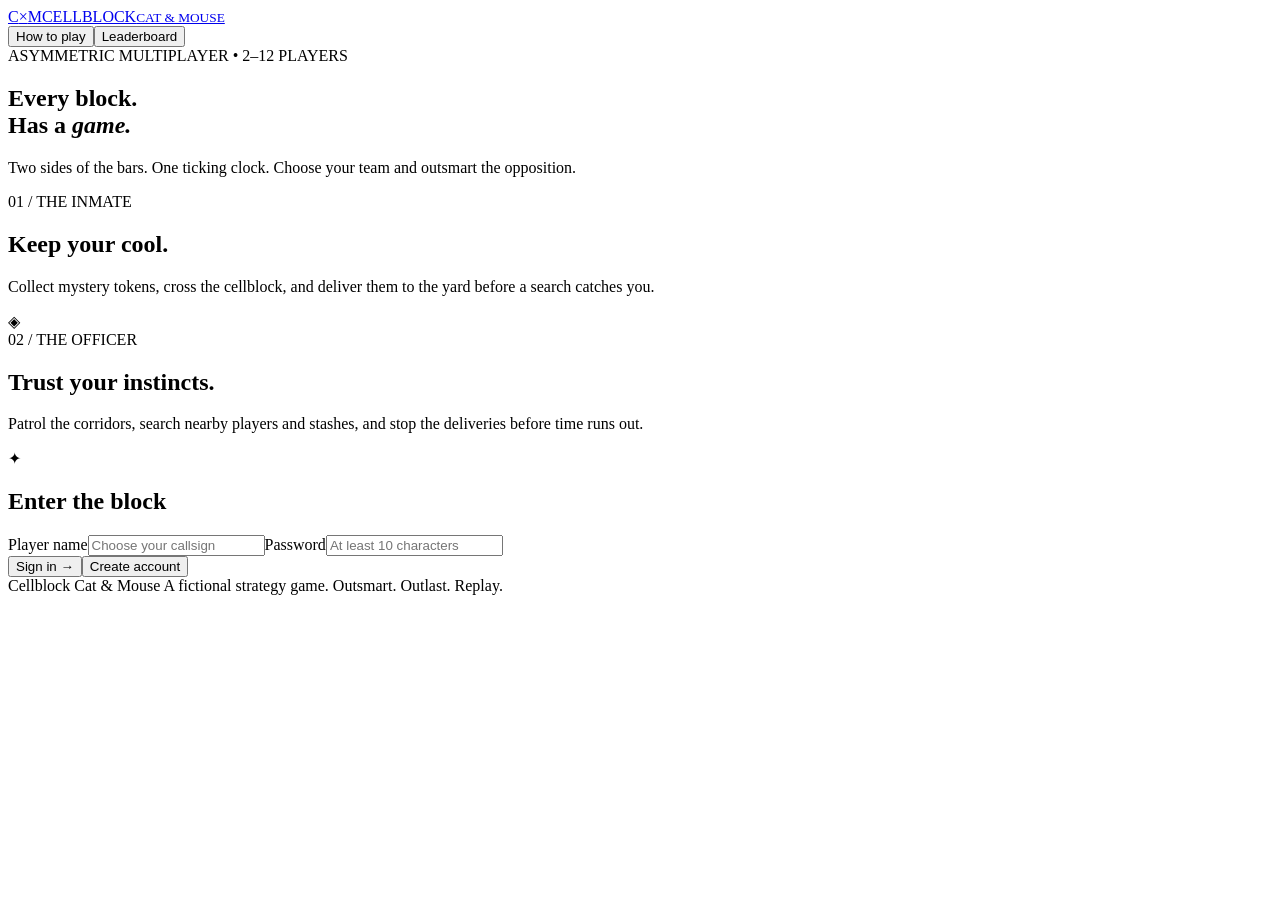
==== public/index.html @ 51e3b208 "Build multiplayer game and Olamidepanel deployment automation" ====
<!doctype html><html lang="en"><head><meta charset="utf-8"><meta name="viewport" content="width=device-width,initial-scale=1"><meta name="theme-color" content="#111820"><title>Cellblock Cat & Mouse</title><link rel="stylesheet" href="/style.css"></head><body><header><a href="/" class="brand"><span class="logo">C<span>×</span>M</span><span>CELLBLOCK<small>CAT & MOUSE</small></span></a><nav><button id="rulesBtn">How to play</button><button id="rankBtn">Leaderboard</button><button id="logout" hidden>Sign out</button></nav></header><main><section id="landing"><div class="eyebrow">ASYMMETRIC MULTIPLAYER • 2–12 PLAYERS</div><h1>Every block.<br>Has a <em>game.</em></h1><p class="intro">Two sides of the bars. One ticking clock. Choose your team and outsmart the opposition.</p><div class="roles"><article class="role inmate"><span>01 / THE INMATE</span><h2>Keep your cool.</h2><p>Collect mystery tokens, cross the cellblock, and deliver them to the yard before a search catches you.</p><div class="glyph">◈</div></article><article class="role officer"><span>02 / THE OFFICER</span><h2>Trust your instincts.</h2><p>Patrol the corridors, search nearby players and stashes, and stop the deliveries before time runs out.</p><div class="glyph">✦</div></article></div><form id="auth"><h2>Enter the block</h2><label>Player name<input id="name" required minlength="3" maxlength="24" autocomplete="username" placeholder="Choose your callsign"></label><label>Password<input id="password" type="password" required minlength="10" maxlength="128" autocomplete="current-password" placeholder="At least 10 characters"></label><div class="row"><button class="primary" type="submit">Sign in →</button><button type="button" id="register">Create account</button></div></form></section><section id="hub" hidden><div class="eyebrow">YOUR NEXT ROUND STARTS HERE</div><h1>Choose a side.</h1><p id="welcome"></p><div class="row choices"><button class="selected" data-role="inmate">◈ Inmate</button><button data-role="officer">✦ Officer</button></div><div class="panel"><h2>Open a cellblock</h2><p>Create a room, invite friends with the code, or add a bot for practice.</p><button id="create" class="primary">Create room →</button><hr><label>Friend's room code<input id="code" maxlength="6" placeholder="ABC123"></label><button id="join">Join room</button></div></section><section id="game" hidden><div class="gamehead"><div><div class="eyebrow">LIVE CELLBLOCK</div><h2>Block <span id="roomcode"></span></h2></div><div class="row"><span id="clock" class="clock"></span><button id="leave">Leave room</button></div></div><div class="arena"><div><div class="scorebar"><span id="objective"></span><span id="progress"></span></div><canvas id="board" width="1008" height="624" aria-label="Cellblock map: use arrow keys to move, space to interact" tabindex="0"></canvas><div id="result" class="result" hidden></div><div class="controls"><div class="dpad"><button data-action="up" aria-label="Move up">↑</button><div><button data-action="left" aria-label="Move left">←</button><button data-action="down" aria-label="Move down">↓</button><button data-action="right" aria-label="Move right">→</button></div></div><button id="interact" class="primary">Interact / Search <small>SPACE</small></button><span id="inventory"></span></div><p class="muted">WASD / arrow keys to move · Space to interact · Orange: inmate · Blue: officer · ◈: stash · Green: delivery yard</p></div><aside><div class="panel"><h3>Team roster</h3><div id="roster"></div><div id="hosttools"><button id="bots">Add practice opponent</button><button id="start" class="primary">Start round →</button></div><button id="switch">Switch team</button></div><div class="panel"><h3>Block radio</h3><div id="events" aria-live="polite"></div></div></aside></div></section></main><footer>Cellblock Cat & Mouse <span>A fictional strategy game. Outsmart. Outlast. Replay.</span></footer><div id="toast" role="status" hidden></div><dialog id="modal"><button id="closeModal" class="close">Close ×</button><div id="modalbody"></div></dialog><script src="/app.js"></script></body></html>
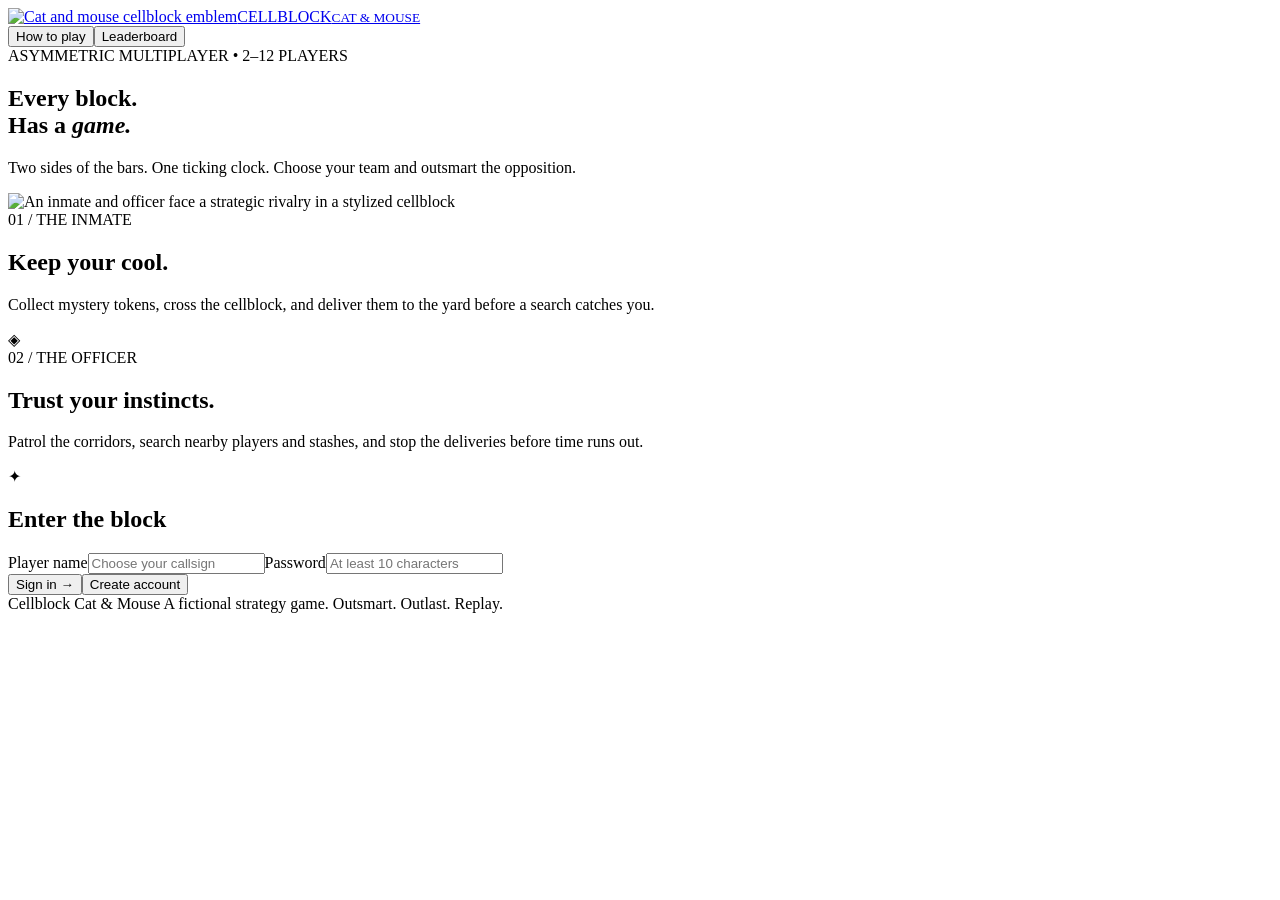
==== commit cfc35e8d: "Add PREA-informed dignity policy, abstract concealment, prison selection and original art" ====
--- a/public/index.html
+++ b/public/index.html
@@ -1 +1 @@
-<!doctype html><html lang="en"><head><meta charset="utf-8"><meta name="viewport" content="width=device-width,initial-scale=1"><meta name="theme-color" content="#111820"><title>Cellblock Cat & Mouse</title><link rel="stylesheet" href="/style.css"></head><body><header><a href="/" class="brand"><span class="logo">C<span>×</span>M</span><span>CELLBLOCK<small>CAT & MOUSE</small></span></a><nav><button id="rulesBtn">How to play</button><button id="rankBtn">Leaderboard</button><button id="logout" hidden>Sign out</button></nav></header><main><section id="landing"><div class="eyebrow">ASYMMETRIC MULTIPLAYER • 2–12 PLAYERS</div><h1>Every block.<br>Has a <em>game.</em></h1><p class="intro">Two sides of the bars. One ticking clock. Choose your team and outsmart the opposition.</p><div class="roles"><article class="role inmate"><span>01 / THE INMATE</span><h2>Keep your cool.</h2><p>Collect mystery tokens, cross the cellblock, and deliver them to the yard before a search catches you.</p><div class="glyph">◈</div></article><article class="role officer"><span>02 / THE OFFICER</span><h2>Trust your instincts.</h2><p>Patrol the corridors, search nearby players and stashes, and stop the deliveries before time runs out.</p><div class="glyph">✦</div></article></div><form id="auth"><h2>Enter the block</h2><label>Player name<input id="name" required minlength="3" maxlength="24" autocomplete="username" placeholder="Choose your callsign"></label><label>Password<input id="password" type="password" required minlength="10" maxlength="128" autocomplete="current-password" placeholder="At least 10 characters"></label><div class="row"><button class="primary" type="submit">Sign in →</button><button type="button" id="register">Create account</button></div></form></section><section id="hub" hidden><div class="eyebrow">YOUR NEXT ROUND STARTS HERE</div><h1>Choose a side.</h1><p id="welcome"></p><div class="row choices"><button class="selected" data-role="inmate">◈ Inmate</button><button data-role="officer">✦ Officer</button></div><div class="panel"><h2>Open a cellblock</h2><p>Create a room, invite friends with the code, or add a bot for practice.</p><button id="create" class="primary">Create room →</button><hr><label>Friend's room code<input id="code" maxlength="6" placeholder="ABC123"></label><button id="join">Join room</button></div></section><section id="game" hidden><div class="gamehead"><div><div class="eyebrow">LIVE CELLBLOCK</div><h2>Block <span id="roomcode"></span></h2></div><div class="row"><span id="clock" class="clock"></span><button id="leave">Leave room</button></div></div><div class="arena"><div><div class="scorebar"><span id="objective"></span><span id="progress"></span></div><canvas id="board" width="1008" height="624" aria-label="Cellblock map: use arrow keys to move, space to interact" tabindex="0"></canvas><div id="result" class="result" hidden></div><div class="controls"><div class="dpad"><button data-action="up" aria-label="Move up">↑</button><div><button data-action="left" aria-label="Move left">←</button><button data-action="down" aria-label="Move down">↓</button><button data-action="right" aria-label="Move right">→</button></div></div><button id="interact" class="primary">Interact / Search <small>SPACE</small></button><span id="inventory"></span></div><p class="muted">WASD / arrow keys to move · Space to interact · Orange: inmate · Blue: officer · ◈: stash · Green: delivery yard</p></div><aside><div class="panel"><h3>Team roster</h3><div id="roster"></div><div id="hosttools"><button id="bots">Add practice opponent</button><button id="start" class="primary">Start round →</button></div><button id="switch">Switch team</button></div><div class="panel"><h3>Block radio</h3><div id="events" aria-live="polite"></div></div></aside></div></section></main><footer>Cellblock Cat & Mouse <span>A fictional strategy game. Outsmart. Outlast. Replay.</span></footer><div id="toast" role="status" hidden></div><dialog id="modal"><button id="closeModal" class="close">Close ×</button><div id="modalbody"></div></dialog><script src="/app.js"></script></body></html>
+<!doctype html><html lang="en"><head><meta charset="utf-8"><meta name="viewport" content="width=device-width,initial-scale=1"><meta name="theme-color" content="#111820"><title>Cellblock Cat & Mouse</title><link rel="stylesheet" href="/style.css"></head><body><header><a href="/" class="brand"><img class="brandmark" src="/assets/logo.webp" alt="Cat and mouse cellblock emblem"><span>CELLBLOCK<small>CAT & MOUSE</small></span></a><nav><button id="rulesBtn">How to play</button><button id="rankBtn">Leaderboard</button><button id="logout" hidden>Sign out</button></nav></header><main><section id="landing"><div class="eyebrow">ASYMMETRIC MULTIPLAYER • 2–12 PLAYERS</div><h1>Every block.<br>Has a <em>game.</em></h1><p class="intro">Two sides of the bars. One ticking clock. Choose your team and outsmart the opposition.</p><img class="coverart" src="/assets/cover.webp" alt="An inmate and officer face a strategic rivalry in a stylized cellblock"><div class="roles"><article class="role inmate"><span>01 / THE INMATE</span><h2>Keep your cool.</h2><p>Collect mystery tokens, cross the cellblock, and deliver them to the yard before a search catches you.</p><div class="glyph">◈</div></article><article class="role officer"><span>02 / THE OFFICER</span><h2>Trust your instincts.</h2><p>Patrol the corridors, search nearby players and stashes, and stop the deliveries before time runs out.</p><div class="glyph">✦</div></article></div><form id="auth"><h2>Enter the block</h2><label>Player name<input id="name" required minlength="3" maxlength="24" autocomplete="username" placeholder="Choose your callsign"></label><label>Password<input id="password" type="password" required minlength="10" maxlength="128" autocomplete="current-password" placeholder="At least 10 characters"></label><div class="row"><button class="primary" type="submit">Sign in →</button><button type="button" id="register">Create account</button></div></form></section><section id="hub" hidden><div class="eyebrow">YOUR NEXT ROUND STARTS HERE</div><h1>Choose a side.</h1><p id="welcome"></p><div class="row choices"><button class="selected" data-role="inmate">◈ Inmate</button><button data-role="officer">✦ Officer</button></div><div class="panel"><h2>Open a cellblock</h2><p>Create a room, invite friends with the code, or add a bot for practice.</p><div class="facilityform"><label>Prison / facility<select id="facilityPreset"><option value="stonehaven">Stonehaven Correctional (fictional)</option><option value="harbor">Harbor Point Facility (fictional)</option><option value="mesa">Red Mesa Cellblock (fictional)</option><option value="custom">Custom prison</option></select></label><div id="customFacility" hidden><label>Prison name<input id="facilityName" maxlength="80" placeholder="Facility name"></label><label>Address<input id="facilityAddress" maxlength="140" placeholder="Street address (optional)"></label><label>City<input id="facilityCity" maxlength="60"></label><label>State / region<input id="facilityRegion" maxlength="60"></label><label>Country<input id="facilityCountry" maxlength="60"></label></div><p class="muted">Presets are fictional. Custom names and addresses are shared with room members. Do not enter a private home address. A real name does not select a real prison policy.</p></div><button id="create" class="primary">Create room →</button><hr><label>Friend's room code<input id="code" maxlength="6" placeholder="ABC123"></label><button id="join">Join room</button></div></section><section id="game" hidden><div class="gamehead"><div><div class="eyebrow">LIVE CELLBLOCK</div><h2>Block <span id="roomcode"></span></h2></div><div class="row"><span id="clock" class="clock"></span><button id="leave">Leave room</button></div></div><p id="facilityLabel" class="muted"></p><div class="arena"><div><div class="scorebar"><span id="objective"></span><span id="progress"></span></div><canvas id="board" width="1008" height="624" aria-label="Cellblock map: use arrow keys to move, space to interact" tabindex="0"></canvas><div id="result" class="result" hidden></div><div class="controls"><div class="dpad"><button data-action="up" aria-label="Move up">↑</button><div><button data-action="left" aria-label="Move left">←</button><button data-action="down" aria-label="Move down">↓</button><button data-action="right" aria-label="Move right">→</button></div></div><button id="interact" class="primary">Interact / Search <small>SPACE</small></button><span id="inventory"></span><button id="conceal">Change concealment</button><button id="surrender">Voluntary surrender</button><button id="scan">Token scan</button><button id="privateReview">Request private review</button></div><p class="muted">WASD / arrow keys to move · Space to interact · Orange: inmate · Blue: officer · ◈: stash · Green: delivery yard</p></div><aside><div class="panel"><h3>Team roster</h3><div id="roster"></div><div id="hosttools"><button id="bots">Add practice opponent</button><button id="start" class="primary">Start round →</button></div><button id="switch">Switch team</button></div><div class="panel"><h3>Policy desk</h3><p class="muted">Dignity-first rules. Enhanced reviews occur off-screen with qualified NPC staff.</p><button id="policyBtn">Policy & search record</button><button id="reportBtn">Record policy concern</button></div><div class="panel"><h3>Block radio</h3><div id="events" aria-live="polite"></div></div></aside></div></section></main><footer>Cellblock Cat & Mouse <span>A fictional strategy game. Outsmart. Outlast. Replay.</span></footer><div id="toast" role="status" hidden></div><dialog id="modal"><button id="closeModal" class="close">Close ×</button><div id="modalbody"></div></dialog><script src="/app.js"></script></body></html>
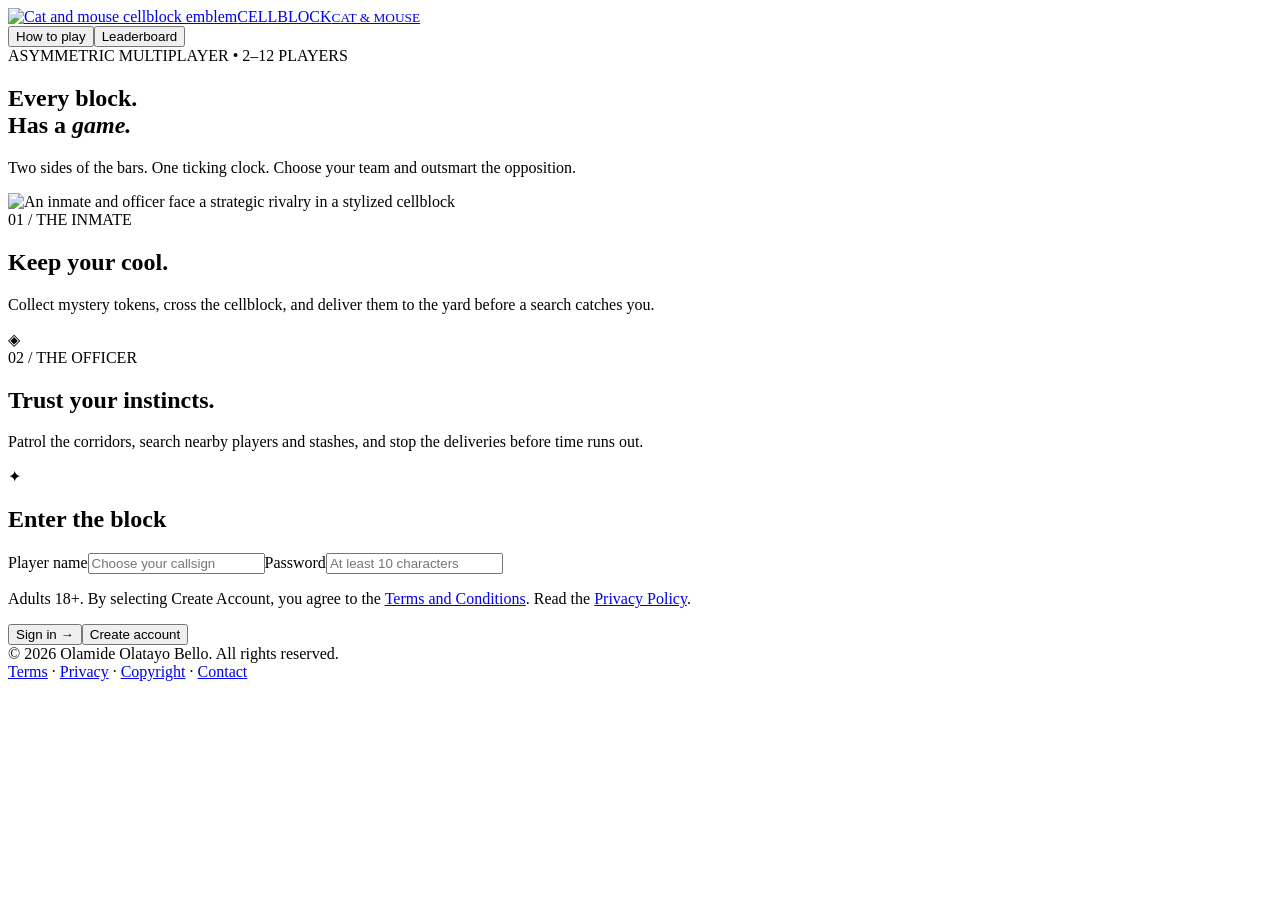
==== commit f049072d: "Add terms, privacy and copyright ownership notices for Olamide Olatayo Bello" ====
--- a/public/index.html
+++ b/public/index.html
@@ -1 +1 @@
-<!doctype html><html lang="en"><head><meta charset="utf-8"><meta name="viewport" content="width=device-width,initial-scale=1"><meta name="theme-color" content="#111820"><title>Cellblock Cat & Mouse</title><link rel="stylesheet" href="/style.css"></head><body><header><a href="/" class="brand"><img class="brandmark" src="/assets/logo.webp" alt="Cat and mouse cellblock emblem"><span>CELLBLOCK<small>CAT & MOUSE</small></span></a><nav><button id="rulesBtn">How to play</button><button id="rankBtn">Leaderboard</button><button id="logout" hidden>Sign out</button></nav></header><main><section id="landing"><div class="eyebrow">ASYMMETRIC MULTIPLAYER • 2–12 PLAYERS</div><h1>Every block.<br>Has a <em>game.</em></h1><p class="intro">Two sides of the bars. One ticking clock. Choose your team and outsmart the opposition.</p><img class="coverart" src="/assets/cover.webp" alt="An inmate and officer face a strategic rivalry in a stylized cellblock"><div class="roles"><article class="role inmate"><span>01 / THE INMATE</span><h2>Keep your cool.</h2><p>Collect mystery tokens, cross the cellblock, and deliver them to the yard before a search catches you.</p><div class="glyph">◈</div></article><article class="role officer"><span>02 / THE OFFICER</span><h2>Trust your instincts.</h2><p>Patrol the corridors, search nearby players and stashes, and stop the deliveries before time runs out.</p><div class="glyph">✦</div></article></div><form id="auth"><h2>Enter the block</h2><label>Player name<input id="name" required minlength="3" maxlength="24" autocomplete="username" placeholder="Choose your callsign"></label><label>Password<input id="password" type="password" required minlength="10" maxlength="128" autocomplete="current-password" placeholder="At least 10 characters"></label><div class="row"><button class="primary" type="submit">Sign in →</button><button type="button" id="register">Create account</button></div></form></section><section id="hub" hidden><div class="eyebrow">YOUR NEXT ROUND STARTS HERE</div><h1>Choose a side.</h1><p id="welcome"></p><div class="row choices"><button class="selected" data-role="inmate">◈ Inmate</button><button data-role="officer">✦ Officer</button></div><div class="panel"><h2>Open a cellblock</h2><p>Create a room, invite friends with the code, or add a bot for practice.</p><div class="facilityform"><label>Prison / facility<select id="facilityPreset"><option value="stonehaven">Stonehaven Correctional (fictional)</option><option value="harbor">Harbor Point Facility (fictional)</option><option value="mesa">Red Mesa Cellblock (fictional)</option><option value="custom">Custom prison</option></select></label><div id="customFacility" hidden><label>Prison name<input id="facilityName" maxlength="80" placeholder="Facility name"></label><label>Address<input id="facilityAddress" maxlength="140" placeholder="Street address (optional)"></label><label>City<input id="facilityCity" maxlength="60"></label><label>State / region<input id="facilityRegion" maxlength="60"></label><label>Country<input id="facilityCountry" maxlength="60"></label></div><p class="muted">Presets are fictional. Custom names and addresses are shared with room members. Do not enter a private home address. A real name does not select a real prison policy.</p></div><button id="create" class="primary">Create room →</button><hr><label>Friend's room code<input id="code" maxlength="6" placeholder="ABC123"></label><button id="join">Join room</button></div></section><section id="game" hidden><div class="gamehead"><div><div class="eyebrow">LIVE CELLBLOCK</div><h2>Block <span id="roomcode"></span></h2></div><div class="row"><span id="clock" class="clock"></span><button id="leave">Leave room</button></div></div><p id="facilityLabel" class="muted"></p><div class="arena"><div><div class="scorebar"><span id="objective"></span><span id="progress"></span></div><canvas id="board" width="1008" height="624" aria-label="Cellblock map: use arrow keys to move, space to interact" tabindex="0"></canvas><div id="result" class="result" hidden></div><div class="controls"><div class="dpad"><button data-action="up" aria-label="Move up">↑</button><div><button data-action="left" aria-label="Move left">←</button><button data-action="down" aria-label="Move down">↓</button><button data-action="right" aria-label="Move right">→</button></div></div><button id="interact" class="primary">Interact / Search <small>SPACE</small></button><span id="inventory"></span><button id="conceal">Change concealment</button><button id="surrender">Voluntary surrender</button><button id="scan">Token scan</button><button id="privateReview">Request private review</button></div><p class="muted">WASD / arrow keys to move · Space to interact · Orange: inmate · Blue: officer · ◈: stash · Green: delivery yard</p></div><aside><div class="panel"><h3>Team roster</h3><div id="roster"></div><div id="hosttools"><button id="bots">Add practice opponent</button><button id="start" class="primary">Start round →</button></div><button id="switch">Switch team</button></div><div class="panel"><h3>Policy desk</h3><p class="muted">Dignity-first rules. Enhanced reviews occur off-screen with qualified NPC staff.</p><button id="policyBtn">Policy & search record</button><button id="reportBtn">Record policy concern</button></div><div class="panel"><h3>Block radio</h3><div id="events" aria-live="polite"></div></div></aside></div></section></main><footer>Cellblock Cat & Mouse <span>A fictional strategy game. Outsmart. Outlast. Replay.</span></footer><div id="toast" role="status" hidden></div><dialog id="modal"><button id="closeModal" class="close">Close ×</button><div id="modalbody"></div></dialog><script src="/app.js"></script></body></html>
+<!doctype html><html lang="en"><head><meta charset="utf-8"><meta name="viewport" content="width=device-width,initial-scale=1"><meta name="theme-color" content="#111820"><title>Cellblock Cat & Mouse</title><link rel="stylesheet" href="/style.css"></head><body><header><a href="/" class="brand"><img class="brandmark" src="/assets/logo.webp" alt="Cat and mouse cellblock emblem"><span>CELLBLOCK<small>CAT & MOUSE</small></span></a><nav><button id="rulesBtn">How to play</button><button id="rankBtn">Leaderboard</button><button id="logout" hidden>Sign out</button></nav></header><main><section id="landing"><div class="eyebrow">ASYMMETRIC MULTIPLAYER • 2–12 PLAYERS</div><h1>Every block.<br>Has a <em>game.</em></h1><p class="intro">Two sides of the bars. One ticking clock. Choose your team and outsmart the opposition.</p><img class="coverart" src="/assets/cover.webp" alt="An inmate and officer face a strategic rivalry in a stylized cellblock"><div class="roles"><article class="role inmate"><span>01 / THE INMATE</span><h2>Keep your cool.</h2><p>Collect mystery tokens, cross the cellblock, and deliver them to the yard before a search catches you.</p><div class="glyph">◈</div></article><article class="role officer"><span>02 / THE OFFICER</span><h2>Trust your instincts.</h2><p>Patrol the corridors, search nearby players and stashes, and stop the deliveries before time runs out.</p><div class="glyph">✦</div></article></div><form id="auth"><h2>Enter the block</h2><label>Player name<input id="name" required minlength="3" maxlength="24" autocomplete="username" placeholder="Choose your callsign"></label><label>Password<input id="password" type="password" required minlength="10" maxlength="128" autocomplete="current-password" placeholder="At least 10 characters"></label><p class="muted">Adults 18+. By selecting Create Account, you agree to the <a href="/terms">Terms and Conditions</a>. Read the <a href="/privacy">Privacy Policy</a>.</p><div class="row"><button class="primary" type="submit">Sign in →</button><button type="button" id="register">Create account</button></div></form></section><section id="hub" hidden><div class="eyebrow">YOUR NEXT ROUND STARTS HERE</div><h1>Choose a side.</h1><p id="welcome"></p><div class="row choices"><button class="selected" data-role="inmate">◈ Inmate</button><button data-role="officer">✦ Officer</button></div><div class="panel"><h2>Open a cellblock</h2><p>Create a room, invite friends with the code, or add a bot for practice.</p><div class="facilityform"><label>Prison / facility<select id="facilityPreset"><option value="stonehaven">Stonehaven Correctional (fictional)</option><option value="harbor">Harbor Point Facility (fictional)</option><option value="mesa">Red Mesa Cellblock (fictional)</option><option value="custom">Custom prison</option></select></label><div id="customFacility" hidden><label>Prison name<input id="facilityName" maxlength="80" placeholder="Facility name"></label><label>Address<input id="facilityAddress" maxlength="140" placeholder="Street address (optional)"></label><label>City<input id="facilityCity" maxlength="60"></label><label>State / region<input id="facilityRegion" maxlength="60"></label><label>Country<input id="facilityCountry" maxlength="60"></label></div><p class="muted">Presets are fictional. Custom names and addresses are shared with room members. Do not enter a private home address. A real name does not select a real prison policy.</p></div><button id="create" class="primary">Create room →</button><hr><label>Friend's room code<input id="code" maxlength="6" placeholder="ABC123"></label><button id="join">Join room</button></div></section><section id="game" hidden><div class="gamehead"><div><div class="eyebrow">LIVE CELLBLOCK</div><h2>Block <span id="roomcode"></span></h2></div><div class="row"><span id="clock" class="clock"></span><button id="leave">Leave room</button></div></div><p id="facilityLabel" class="muted"></p><div class="arena"><div><div class="scorebar"><span id="objective"></span><span id="progress"></span></div><canvas id="board" width="1008" height="624" aria-label="Cellblock map: use arrow keys to move, space to interact" tabindex="0"></canvas><div id="result" class="result" hidden></div><div class="controls"><div class="dpad"><button data-action="up" aria-label="Move up">↑</button><div><button data-action="left" aria-label="Move left">←</button><button data-action="down" aria-label="Move down">↓</button><button data-action="right" aria-label="Move right">→</button></div></div><button id="interact" class="primary">Interact / Search <small>SPACE</small></button><span id="inventory"></span><button id="conceal">Change concealment</button><button id="surrender">Voluntary surrender</button><button id="scan">Token scan</button><button id="privateReview">Request private review</button></div><p class="muted">WASD / arrow keys to move · Space to interact · Orange: inmate · Blue: officer · ◈: stash · Green: delivery yard</p></div><aside><div class="panel"><h3>Team roster</h3><div id="roster"></div><div id="hosttools"><button id="bots">Add practice opponent</button><button id="start" class="primary">Start round →</button></div><button id="switch">Switch team</button></div><div class="panel"><h3>Policy desk</h3><p class="muted">Dignity-first rules. Enhanced reviews occur off-screen with qualified NPC staff.</p><button id="policyBtn">Policy & search record</button><button id="reportBtn">Record policy concern</button></div><div class="panel"><h3>Block radio</h3><div id="events" aria-live="polite"></div></div></aside></div></section></main><footer><span>© 2026 Olamide Olatayo Bello. All rights reserved.</span><nav><a href="/terms">Terms</a> · <a href="/privacy">Privacy</a> · <a href="/copyright">Copyright</a> · <a href="/contact">Contact</a></nav></footer><div id="toast" role="status" hidden></div><dialog id="modal"><button id="closeModal" class="close">Close ×</button><div id="modalbody"></div></dialog><script src="/app.js"></script></body></html>
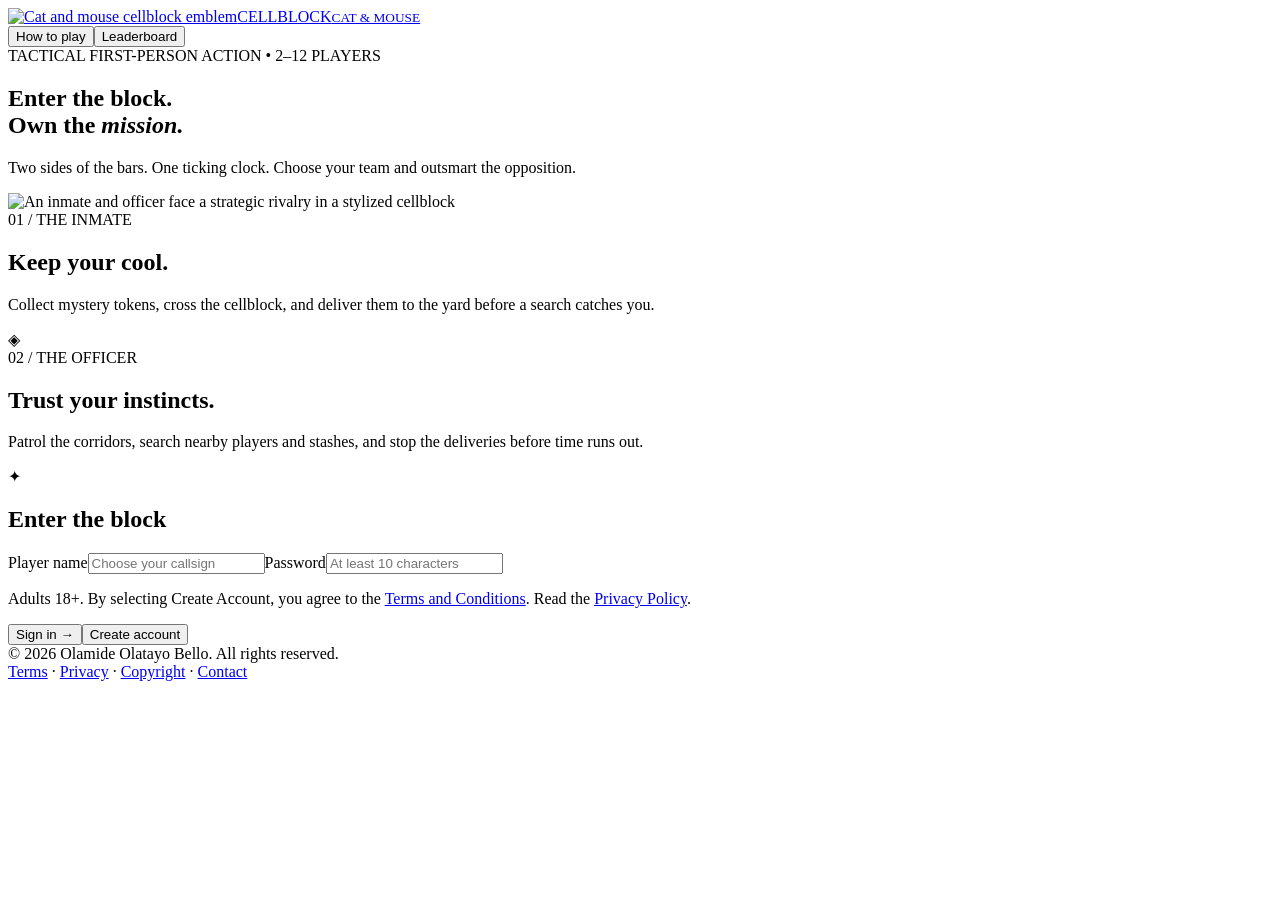
==== commit 7454d56c: "Upgrade to original tactical first-person graphics, mobile aiming, sound and sprint" ====
--- a/public/index.html
+++ b/public/index.html
@@ -1 +1 @@
-<!doctype html><html lang="en"><head><meta charset="utf-8"><meta name="viewport" content="width=device-width,initial-scale=1"><meta name="theme-color" content="#111820"><title>Cellblock Cat & Mouse</title><link rel="stylesheet" href="/style.css"></head><body><header><a href="/" class="brand"><img class="brandmark" src="/assets/logo.webp" alt="Cat and mouse cellblock emblem"><span>CELLBLOCK<small>CAT & MOUSE</small></span></a><nav><button id="rulesBtn">How to play</button><button id="rankBtn">Leaderboard</button><button id="logout" hidden>Sign out</button></nav></header><main><section id="landing"><div class="eyebrow">ASYMMETRIC MULTIPLAYER • 2–12 PLAYERS</div><h1>Every block.<br>Has a <em>game.</em></h1><p class="intro">Two sides of the bars. One ticking clock. Choose your team and outsmart the opposition.</p><img class="coverart" src="/assets/cover.webp" alt="An inmate and officer face a strategic rivalry in a stylized cellblock"><div class="roles"><article class="role inmate"><span>01 / THE INMATE</span><h2>Keep your cool.</h2><p>Collect mystery tokens, cross the cellblock, and deliver them to the yard before a search catches you.</p><div class="glyph">◈</div></article><article class="role officer"><span>02 / THE OFFICER</span><h2>Trust your instincts.</h2><p>Patrol the corridors, search nearby players and stashes, and stop the deliveries before time runs out.</p><div class="glyph">✦</div></article></div><form id="auth"><h2>Enter the block</h2><label>Player name<input id="name" required minlength="3" maxlength="24" autocomplete="username" placeholder="Choose your callsign"></label><label>Password<input id="password" type="password" required minlength="10" maxlength="128" autocomplete="current-password" placeholder="At least 10 characters"></label><p class="muted">Adults 18+. By selecting Create Account, you agree to the <a href="/terms">Terms and Conditions</a>. Read the <a href="/privacy">Privacy Policy</a>.</p><div class="row"><button class="primary" type="submit">Sign in →</button><button type="button" id="register">Create account</button></div></form></section><section id="hub" hidden><div class="eyebrow">YOUR NEXT ROUND STARTS HERE</div><h1>Choose a side.</h1><p id="welcome"></p><div class="row choices"><button class="selected" data-role="inmate">◈ Inmate</button><button data-role="officer">✦ Officer</button></div><div class="panel"><h2>Open a cellblock</h2><p>Create a room, invite friends with the code, or add a bot for practice.</p><div class="facilityform"><label>Prison / facility<select id="facilityPreset"><option value="stonehaven">Stonehaven Correctional (fictional)</option><option value="harbor">Harbor Point Facility (fictional)</option><option value="mesa">Red Mesa Cellblock (fictional)</option><option value="custom">Custom prison</option></select></label><div id="customFacility" hidden><label>Prison name<input id="facilityName" maxlength="80" placeholder="Facility name"></label><label>Address<input id="facilityAddress" maxlength="140" placeholder="Street address (optional)"></label><label>City<input id="facilityCity" maxlength="60"></label><label>State / region<input id="facilityRegion" maxlength="60"></label><label>Country<input id="facilityCountry" maxlength="60"></label></div><p class="muted">Presets are fictional. Custom names and addresses are shared with room members. Do not enter a private home address. A real name does not select a real prison policy.</p></div><button id="create" class="primary">Create room →</button><hr><label>Friend's room code<input id="code" maxlength="6" placeholder="ABC123"></label><button id="join">Join room</button></div></section><section id="game" hidden><div class="gamehead"><div><div class="eyebrow">LIVE CELLBLOCK</div><h2>Block <span id="roomcode"></span></h2></div><div class="row"><span id="clock" class="clock"></span><button id="leave">Leave room</button></div></div><p id="facilityLabel" class="muted"></p><div class="arena"><div><div class="scorebar"><span id="objective"></span><span id="progress"></span></div><canvas id="board" width="1008" height="624" aria-label="Cellblock map: use arrow keys to move, space to interact" tabindex="0"></canvas><div id="result" class="result" hidden></div><div class="controls"><div class="dpad"><button data-action="up" aria-label="Move up">↑</button><div><button data-action="left" aria-label="Move left">←</button><button data-action="down" aria-label="Move down">↓</button><button data-action="right" aria-label="Move right">→</button></div></div><button id="interact" class="primary">Interact / Search <small>SPACE</small></button><span id="inventory"></span><button id="conceal">Change concealment</button><button id="surrender">Voluntary surrender</button><button id="scan">Token scan</button><button id="privateReview">Request private review</button></div><p class="muted">WASD / arrow keys to move · Space to interact · Orange: inmate · Blue: officer · ◈: stash · Green: delivery yard</p></div><aside><div class="panel"><h3>Team roster</h3><div id="roster"></div><div id="hosttools"><button id="bots">Add practice opponent</button><button id="start" class="primary">Start round →</button></div><button id="switch">Switch team</button></div><div class="panel"><h3>Policy desk</h3><p class="muted">Dignity-first rules. Enhanced reviews occur off-screen with qualified NPC staff.</p><button id="policyBtn">Policy & search record</button><button id="reportBtn">Record policy concern</button></div><div class="panel"><h3>Block radio</h3><div id="events" aria-live="polite"></div></div></aside></div></section></main><footer><span>© 2026 Olamide Olatayo Bello. All rights reserved.</span><nav><a href="/terms">Terms</a> · <a href="/privacy">Privacy</a> · <a href="/copyright">Copyright</a> · <a href="/contact">Contact</a></nav></footer><div id="toast" role="status" hidden></div><dialog id="modal"><button id="closeModal" class="close">Close ×</button><div id="modalbody"></div></dialog><script src="/app.js"></script></body></html>
+<!doctype html><html lang="en"><head><meta charset="utf-8"><meta name="viewport" content="width=device-width,initial-scale=1"><meta name="theme-color" content="#111820"><title>Cellblock Cat & Mouse</title><link rel="stylesheet" href="/style.css"></head><body><header><a href="/" class="brand"><img class="brandmark" src="/assets/logo.webp" alt="Cat and mouse cellblock emblem"><span>CELLBLOCK<small>CAT & MOUSE</small></span></a><nav><button id="rulesBtn">How to play</button><button id="rankBtn">Leaderboard</button><button id="logout" hidden>Sign out</button></nav></header><main><section id="landing"><div class="eyebrow">TACTICAL FIRST-PERSON ACTION • 2–12 PLAYERS</div><h1>Enter the block.<br>Own the <em>mission.</em></h1><p class="intro">Two sides of the bars. One ticking clock. Choose your team and outsmart the opposition.</p><img class="coverart" src="/assets/cover.webp" alt="An inmate and officer face a strategic rivalry in a stylized cellblock"><div class="roles"><article class="role inmate"><span>01 / THE INMATE</span><h2>Keep your cool.</h2><p>Collect mystery tokens, cross the cellblock, and deliver them to the yard before a search catches you.</p><div class="glyph">◈</div></article><article class="role officer"><span>02 / THE OFFICER</span><h2>Trust your instincts.</h2><p>Patrol the corridors, search nearby players and stashes, and stop the deliveries before time runs out.</p><div class="glyph">✦</div></article></div><form id="auth"><h2>Enter the block</h2><label>Player name<input id="name" required minlength="3" maxlength="24" autocomplete="username" placeholder="Choose your callsign"></label><label>Password<input id="password" type="password" required minlength="10" maxlength="128" autocomplete="current-password" placeholder="At least 10 characters"></label><p class="muted">Adults 18+. By selecting Create Account, you agree to the <a href="/terms">Terms and Conditions</a>. Read the <a href="/privacy">Privacy Policy</a>.</p><div class="row"><button class="primary" type="submit">Sign in →</button><button type="button" id="register">Create account</button></div></form></section><section id="hub" hidden><div class="eyebrow">YOUR NEXT ROUND STARTS HERE</div><h1>Choose a side.</h1><p id="welcome"></p><div class="row choices"><button class="selected" data-role="inmate">◈ Inmate</button><button data-role="officer">✦ Officer</button></div><div class="panel"><h2>Open a cellblock</h2><p>Create a room, invite friends with the code, or add a bot for practice.</p><div class="facilityform"><label>Prison / facility<select id="facilityPreset"><option value="stonehaven">Stonehaven Correctional (fictional)</option><option value="harbor">Harbor Point Facility (fictional)</option><option value="mesa">Red Mesa Cellblock (fictional)</option><option value="custom">Custom prison</option></select></label><div id="customFacility" hidden><label>Prison name<input id="facilityName" maxlength="80" placeholder="Facility name"></label><label>Address<input id="facilityAddress" maxlength="140" placeholder="Street address (optional)"></label><label>City<input id="facilityCity" maxlength="60"></label><label>State / region<input id="facilityRegion" maxlength="60"></label><label>Country<input id="facilityCountry" maxlength="60"></label></div><p class="muted">Presets are fictional. Custom names and addresses are shared with room members. Do not enter a private home address. A real name does not select a real prison policy.</p></div><button id="create" class="primary">Create room →</button><hr><label>Friend's room code<input id="code" maxlength="6" placeholder="ABC123"></label><button id="join">Join room</button></div></section><section id="game" hidden><div class="gamehead"><div><div class="eyebrow">LIVE CELLBLOCK</div><h2>Block <span id="roomcode"></span></h2></div><div class="row"><span id="clock" class="clock"></span><button id="leave">Leave room</button></div></div><p id="facilityLabel" class="muted"></p><div class="arena"><div><div class="scorebar"><span id="objective"></span><span id="progress"></span></div><div class="viewtools"><button id="soundBtn">Sound off</button><button id="graphicsBtn">Graphics: High</button><button id="fullBtn">Fullscreen</button></div><div class="fpsviewport"><canvas id="board" width="1008" height="624" aria-label="First-person cellblock: WASD movement, mouse or drag aiming, E interaction" tabindex="0"></canvas></div><div id="result" class="result" hidden></div><div class="controls"><button id="turnLeft" aria-label="Turn left">↶ Aim</button><button id="turnRight" aria-label="Turn right">Aim ↷</button><button id="sprintBtn" aria-pressed="false">Sprint</button><div class="dpad"><button data-action="up" aria-label="Move up">↑</button><div><button data-action="left" aria-label="Move left">←</button><button data-action="down" aria-label="Move down">↓</button><button data-action="right" aria-label="Move right">→</button></div></div><button id="interact" class="primary">Interact / Search <small>SPACE</small></button><span id="inventory"></span><button id="conceal">Change concealment</button><button id="surrender">Voluntary surrender</button><button id="scan">Token scan</button><button id="privateReview">Request private review</button></div><p class="muted">WASD move · Mouse / drag aim · Shift sprint · E interact · R equipment · F review / surrender · Esc release mouse</p></div><aside><div class="panel"><h3>Team roster</h3><div id="roster"></div><div id="hosttools"><button id="bots">Add practice opponent</button><button id="start" class="primary">Start round →</button></div><button id="switch">Switch team</button></div><div class="panel"><h3>Policy desk</h3><p class="muted">Dignity-first rules. Enhanced reviews occur off-screen with qualified NPC staff.</p><button id="policyBtn">Policy & search record</button><button id="reportBtn">Record policy concern</button></div><div class="panel"><h3>Block radio</h3><div id="events" aria-live="polite"></div></div></aside></div></section></main><footer><span>© 2026 Olamide Olatayo Bello. All rights reserved.</span><nav><a href="/terms">Terms</a> · <a href="/privacy">Privacy</a> · <a href="/copyright">Copyright</a> · <a href="/contact">Contact</a></nav></footer><div id="toast" role="status" hidden></div><dialog id="modal"><button id="closeModal" class="close">Close ×</button><div id="modalbody"></div></dialog><script src="/fps.js"></script><script src="/app.js"></script></body></html>
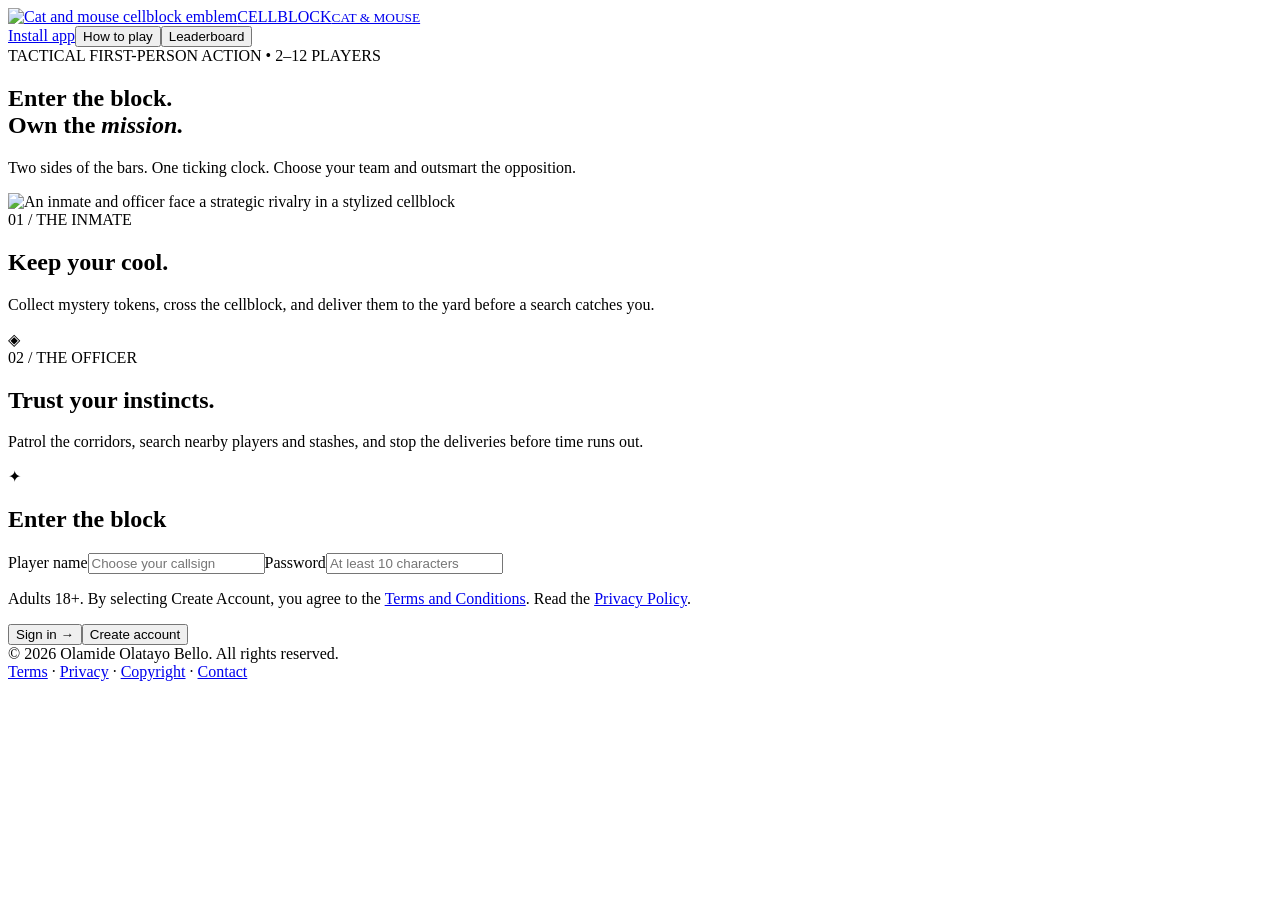
==== commit e8369e04: "Build signed Android game client, website install button and mobile store deployment" ====
--- a/public/index.html
+++ b/public/index.html
@@ -1 +1 @@
-<!doctype html><html lang="en"><head><meta charset="utf-8"><meta name="viewport" content="width=device-width,initial-scale=1"><meta name="theme-color" content="#111820"><title>Cellblock Cat & Mouse</title><link rel="stylesheet" href="/style.css"></head><body><header><a href="/" class="brand"><img class="brandmark" src="/assets/logo.webp" alt="Cat and mouse cellblock emblem"><span>CELLBLOCK<small>CAT & MOUSE</small></span></a><nav><button id="rulesBtn">How to play</button><button id="rankBtn">Leaderboard</button><button id="logout" hidden>Sign out</button></nav></header><main><section id="landing"><div class="eyebrow">TACTICAL FIRST-PERSON ACTION • 2–12 PLAYERS</div><h1>Enter the block.<br>Own the <em>mission.</em></h1><p class="intro">Two sides of the bars. One ticking clock. Choose your team and outsmart the opposition.</p><img class="coverart" src="/assets/cover.webp" alt="An inmate and officer face a strategic rivalry in a stylized cellblock"><div class="roles"><article class="role inmate"><span>01 / THE INMATE</span><h2>Keep your cool.</h2><p>Collect mystery tokens, cross the cellblock, and deliver them to the yard before a search catches you.</p><div class="glyph">◈</div></article><article class="role officer"><span>02 / THE OFFICER</span><h2>Trust your instincts.</h2><p>Patrol the corridors, search nearby players and stashes, and stop the deliveries before time runs out.</p><div class="glyph">✦</div></article></div><form id="auth"><h2>Enter the block</h2><label>Player name<input id="name" required minlength="3" maxlength="24" autocomplete="username" placeholder="Choose your callsign"></label><label>Password<input id="password" type="password" required minlength="10" maxlength="128" autocomplete="current-password" placeholder="At least 10 characters"></label><p class="muted">Adults 18+. By selecting Create Account, you agree to the <a href="/terms">Terms and Conditions</a>. Read the <a href="/privacy">Privacy Policy</a>.</p><div class="row"><button class="primary" type="submit">Sign in →</button><button type="button" id="register">Create account</button></div></form></section><section id="hub" hidden><div class="eyebrow">YOUR NEXT ROUND STARTS HERE</div><h1>Choose a side.</h1><p id="welcome"></p><div class="row choices"><button class="selected" data-role="inmate">◈ Inmate</button><button data-role="officer">✦ Officer</button></div><div class="panel"><h2>Open a cellblock</h2><p>Create a room, invite friends with the code, or add a bot for practice.</p><div class="facilityform"><label>Prison / facility<select id="facilityPreset"><option value="stonehaven">Stonehaven Correctional (fictional)</option><option value="harbor">Harbor Point Facility (fictional)</option><option value="mesa">Red Mesa Cellblock (fictional)</option><option value="custom">Custom prison</option></select></label><div id="customFacility" hidden><label>Prison name<input id="facilityName" maxlength="80" placeholder="Facility name"></label><label>Address<input id="facilityAddress" maxlength="140" placeholder="Street address (optional)"></label><label>City<input id="facilityCity" maxlength="60"></label><label>State / region<input id="facilityRegion" maxlength="60"></label><label>Country<input id="facilityCountry" maxlength="60"></label></div><p class="muted">Presets are fictional. Custom names and addresses are shared with room members. Do not enter a private home address. A real name does not select a real prison policy.</p></div><button id="create" class="primary">Create room →</button><hr><label>Friend's room code<input id="code" maxlength="6" placeholder="ABC123"></label><button id="join">Join room</button></div></section><section id="game" hidden><div class="gamehead"><div><div class="eyebrow">LIVE CELLBLOCK</div><h2>Block <span id="roomcode"></span></h2></div><div class="row"><span id="clock" class="clock"></span><button id="leave">Leave room</button></div></div><p id="facilityLabel" class="muted"></p><div class="arena"><div><div class="scorebar"><span id="objective"></span><span id="progress"></span></div><div class="viewtools"><button id="soundBtn">Sound off</button><button id="graphicsBtn">Graphics: High</button><button id="fullBtn">Fullscreen</button></div><div class="fpsviewport"><canvas id="board" width="1008" height="624" aria-label="First-person cellblock: WASD movement, mouse or drag aiming, E interaction" tabindex="0"></canvas></div><div id="result" class="result" hidden></div><div class="controls"><button id="turnLeft" aria-label="Turn left">↶ Aim</button><button id="turnRight" aria-label="Turn right">Aim ↷</button><button id="sprintBtn" aria-pressed="false">Sprint</button><div class="dpad"><button data-action="up" aria-label="Move up">↑</button><div><button data-action="left" aria-label="Move left">←</button><button data-action="down" aria-label="Move down">↓</button><button data-action="right" aria-label="Move right">→</button></div></div><button id="interact" class="primary">Interact / Search <small>SPACE</small></button><span id="inventory"></span><button id="conceal">Change concealment</button><button id="surrender">Voluntary surrender</button><button id="scan">Token scan</button><button id="privateReview">Request private review</button></div><p class="muted">WASD move · Mouse / drag aim · Shift sprint · E interact · R equipment · F review / surrender · Esc release mouse</p></div><aside><div class="panel"><h3>Team roster</h3><div id="roster"></div><div id="hosttools"><button id="bots">Add practice opponent</button><button id="start" class="primary">Start round →</button></div><button id="switch">Switch team</button></div><div class="panel"><h3>Policy desk</h3><p class="muted">Dignity-first rules. Enhanced reviews occur off-screen with qualified NPC staff.</p><button id="policyBtn">Policy & search record</button><button id="reportBtn">Record policy concern</button></div><div class="panel"><h3>Block radio</h3><div id="events" aria-live="polite"></div></div></aside></div></section></main><footer><span>© 2026 Olamide Olatayo Bello. All rights reserved.</span><nav><a href="/terms">Terms</a> · <a href="/privacy">Privacy</a> · <a href="/copyright">Copyright</a> · <a href="/contact">Contact</a></nav></footer><div id="toast" role="status" hidden></div><dialog id="modal"><button id="closeModal" class="close">Close ×</button><div id="modalbody"></div></dialog><script src="/fps.js"></script><script src="/app.js"></script></body></html>
+<!doctype html><html lang="en"><head><meta charset="utf-8"><meta name="viewport" content="width=device-width,initial-scale=1"><meta name="theme-color" content="#111820"><title>Cellblock Cat & Mouse</title><link rel="manifest" href="/manifest.webmanifest"><link rel="apple-touch-icon" href="/assets/logo.webp"><meta name="apple-mobile-web-app-capable" content="yes"><link rel="stylesheet" href="/style.css"></head><body><header><a href="/" class="brand"><img class="brandmark" src="/assets/logo.webp" alt="Cat and mouse cellblock emblem"><span>CELLBLOCK<small>CAT & MOUSE</small></span></a><nav><a class="button primary" href="/install">Install app</a><button id="rulesBtn">How to play</button><button id="rankBtn">Leaderboard</button><button id="logout" hidden>Sign out</button></nav></header><main><section id="landing"><div class="eyebrow">TACTICAL FIRST-PERSON ACTION • 2–12 PLAYERS</div><h1>Enter the block.<br>Own the <em>mission.</em></h1><p class="intro">Two sides of the bars. One ticking clock. Choose your team and outsmart the opposition.</p><img class="coverart" src="/assets/cover.webp" alt="An inmate and officer face a strategic rivalry in a stylized cellblock"><div class="roles"><article class="role inmate"><span>01 / THE INMATE</span><h2>Keep your cool.</h2><p>Collect mystery tokens, cross the cellblock, and deliver them to the yard before a search catches you.</p><div class="glyph">◈</div></article><article class="role officer"><span>02 / THE OFFICER</span><h2>Trust your instincts.</h2><p>Patrol the corridors, search nearby players and stashes, and stop the deliveries before time runs out.</p><div class="glyph">✦</div></article></div><form id="auth"><h2>Enter the block</h2><label>Player name<input id="name" required minlength="3" maxlength="24" autocomplete="username" placeholder="Choose your callsign"></label><label>Password<input id="password" type="password" required minlength="10" maxlength="128" autocomplete="current-password" placeholder="At least 10 characters"></label><p class="muted">Adults 18+. By selecting Create Account, you agree to the <a href="/terms">Terms and Conditions</a>. Read the <a href="/privacy">Privacy Policy</a>.</p><div class="row"><button class="primary" type="submit">Sign in →</button><button type="button" id="register">Create account</button></div></form></section><section id="hub" hidden><div class="eyebrow">YOUR NEXT ROUND STARTS HERE</div><h1>Choose a side.</h1><p id="welcome"></p><div class="row choices"><button class="selected" data-role="inmate">◈ Inmate</button><button data-role="officer">✦ Officer</button></div><div class="panel"><h2>Open a cellblock</h2><p>Create a room, invite friends with the code, or add a bot for practice.</p><div class="facilityform"><label>Prison / facility<select id="facilityPreset"><option value="stonehaven">Stonehaven Correctional (fictional)</option><option value="harbor">Harbor Point Facility (fictional)</option><option value="mesa">Red Mesa Cellblock (fictional)</option><option value="custom">Custom prison</option></select></label><div id="customFacility" hidden><label>Prison name<input id="facilityName" maxlength="80" placeholder="Facility name"></label><label>Address<input id="facilityAddress" maxlength="140" placeholder="Street address (optional)"></label><label>City<input id="facilityCity" maxlength="60"></label><label>State / region<input id="facilityRegion" maxlength="60"></label><label>Country<input id="facilityCountry" maxlength="60"></label></div><p class="muted">Presets are fictional. Custom names and addresses are shared with room members. Do not enter a private home address. A real name does not select a real prison policy.</p></div><button id="create" class="primary">Create room →</button><hr><label>Friend's room code<input id="code" maxlength="6" placeholder="ABC123"></label><button id="join">Join room</button></div></section><section id="game" hidden><div class="gamehead"><div><div class="eyebrow">LIVE CELLBLOCK</div><h2>Block <span id="roomcode"></span></h2></div><div class="row"><span id="clock" class="clock"></span><button id="leave">Leave room</button></div></div><p id="facilityLabel" class="muted"></p><div class="arena"><div><div class="scorebar"><span id="objective"></span><span id="progress"></span></div><div class="viewtools"><button id="soundBtn">Sound off</button><button id="graphicsBtn">Graphics: High</button><button id="fullBtn">Fullscreen</button></div><div class="fpsviewport"><canvas id="board" width="1008" height="624" aria-label="First-person cellblock: WASD movement, mouse or drag aiming, E interaction" tabindex="0"></canvas></div><div id="result" class="result" hidden></div><div class="controls"><button id="turnLeft" aria-label="Turn left">↶ Aim</button><button id="turnRight" aria-label="Turn right">Aim ↷</button><button id="sprintBtn" aria-pressed="false">Sprint</button><div class="dpad"><button data-action="up" aria-label="Move up">↑</button><div><button data-action="left" aria-label="Move left">←</button><button data-action="down" aria-label="Move down">↓</button><button data-action="right" aria-label="Move right">→</button></div></div><button id="interact" class="primary">Interact / Search <small>SPACE</small></button><span id="inventory"></span><button id="conceal">Change concealment</button><button id="surrender">Voluntary surrender</button><button id="scan">Token scan</button><button id="privateReview">Request private review</button></div><p class="muted">WASD move · Mouse / drag aim · Shift sprint · E interact · R equipment · F review / surrender · Esc release mouse</p></div><aside><div class="panel" id="loadoutPanel"><h3>Mission loadout</h3><div id="inmateChoices"><label>Contraband type<select id="itemChoice"></select></label><label>Hidden location<select id="locationChoice"></select></label><p class="muted">Abstract game slots only. Carried tokens share one type; empty your inventory before changing that type.</p></div><div id="officerChoices"><label>Looking for<select id="targetChoice"></select></label><p class="muted">All contraband can be secured. Matching your selected target earns a focus bonus.</p></div><label>Available resource<select id="resourceChoice"></select></label><p id="resourceDescription" class="muted"></p><button id="saveLoadout">Save choices</button><button id="useResource" class="primary">Use selected resource</button><p id="loadoutStatus" class="muted" role="status"></p></div><div class="panel"><h3>Team roster</h3><div id="roster"></div><div id="hosttools"><button id="bots">Add practice opponent</button><button id="start" class="primary">Start round →</button></div><button id="switch">Switch team</button></div><div class="panel"><h3>Policy desk</h3><p class="muted">Dignity-first rules. Enhanced reviews occur off-screen with qualified NPC staff.</p><button id="policyBtn">Policy & search record</button><button id="reportBtn">Record policy concern</button></div><div class="panel"><h3>Block radio</h3><div id="events" aria-live="polite"></div></div></aside></div></section></main><footer><span>© 2026 Olamide Olatayo Bello. All rights reserved.</span><nav><a href="/terms">Terms</a> · <a href="/privacy">Privacy</a> · <a href="/copyright">Copyright</a> · <a href="/contact">Contact</a></nav></footer><div id="toast" role="status" hidden></div><dialog id="modal"><button id="closeModal" class="close">Close ×</button><div id="modalbody"></div></dialog><script src="/install.js"></script><script src="/fps.js"></script><script src="/app.js"></script></body></html>
